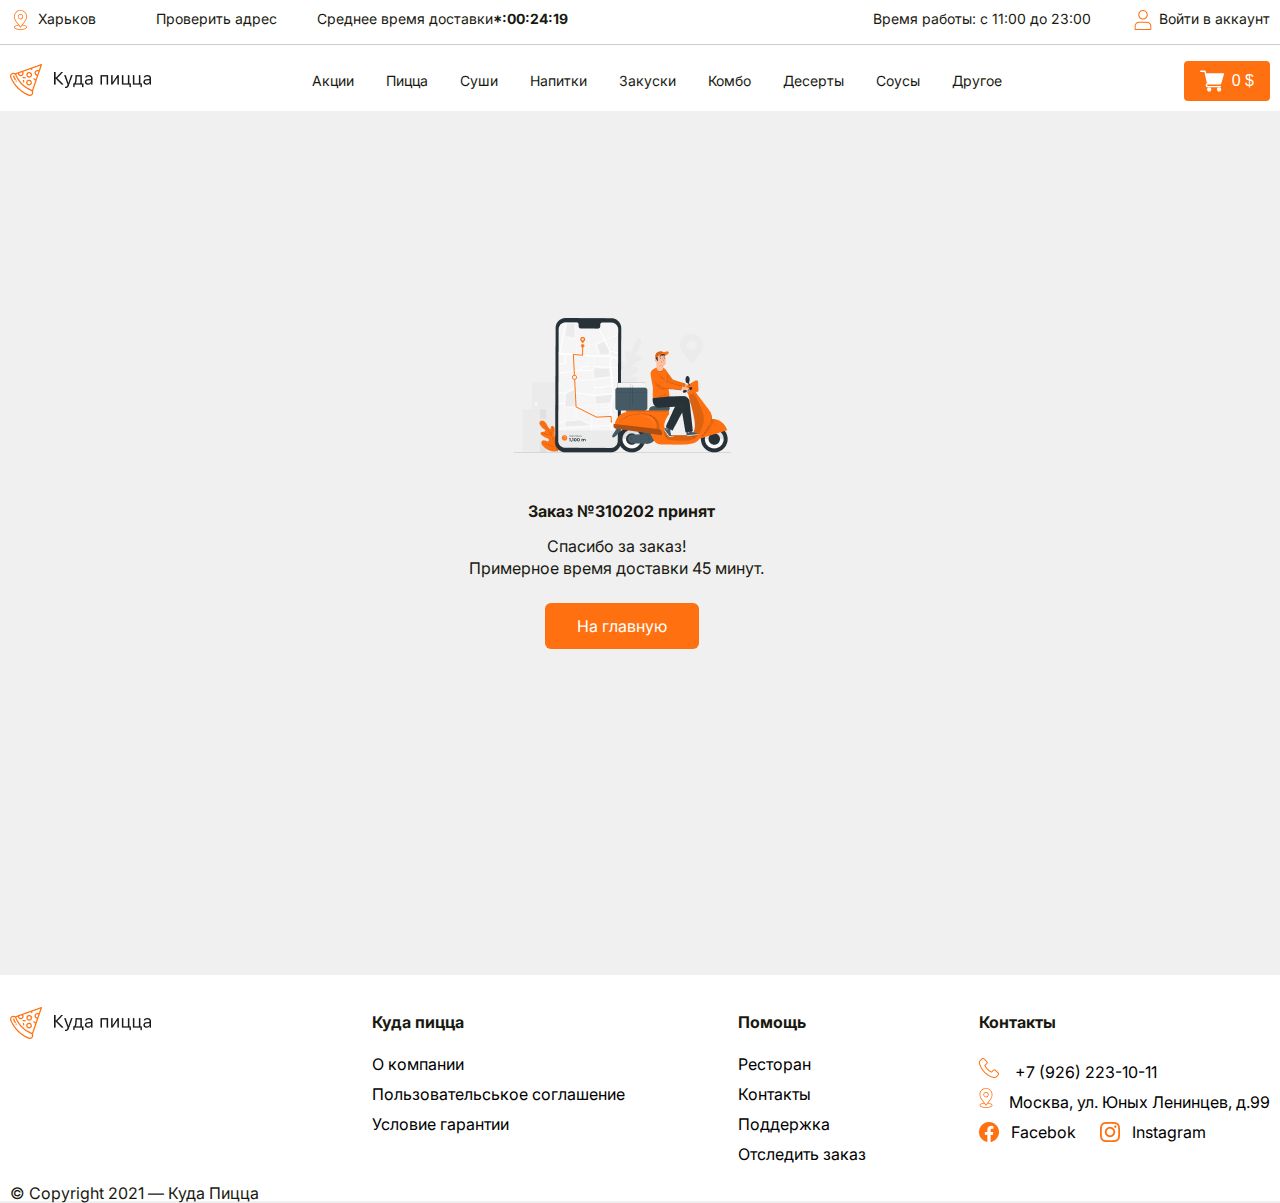
==== complete.html @ f255b156 "pop up №3 and page complete" ====
<!DOCTYPE html>
<html lang="en">
<head>
    <meta charset="UTF-8">
    <meta http-equiv="X-UA-Compatible" content="IE=edge">
    <meta name="viewport" content="width=device-width, initial-scale=1.0">
    <link rel="shortcut icon" href="img/pizza_logo.svg">
    <link rel="stylesheet" href="css/main.css">
    <link rel="stylesheet" href="css/reset.css">
    <link rel="stylesheet" href="https://cdnjs.cloudflare.com/ajax/libs/animate.css/4.1.1/animate.min.css">
    <link href="https://fonts.googleapis.com/css?family=Inter:100,200,300,regular,500,600,700,800,900" rel="stylesheet" />
    <title>Complete</title>
</head>
<body>
    <header class="header">
        <div class="header__head">
            <div class="header__body-head"> <!-- flex container -->
                <div class="container">
                    <nav class="menu"> <!-- content -->
                        <ul class="header__left">
                            <li><p class="header__item header__fall-item">Харьков</p></li>
                            <li><a href="#" class="header__item">Проверить адрес</a></li>
                            <li><a href="#" class="header__item">Среднее время доставки<span>*:00:24:19</span></a></li>
                        </ul>
                        <ul class="header__right">
                            <li><a href="#" class="header__item">Время работы: с 11:00 до 23:00</a></li>
                            <li><a href="#" class="header__item header__acc-item">Войти в аккаунт</a></li>
                        </ul>
                    </nav>
                </div>
            </div>
            <hr>
            <div class="header__foot">
                <div class="container">
                    <div class="header__foot-body">                                    
                        <a href="#hero" class="logo__link">
                            <img src="img/logo.png" alt="logo img" class="logo__img">
                        </a>
                        <nav class="menu__foot">
                            <ul class="menu__list-foot">
                                <li><a href="#" class="header__item">Акции</a></li>
                                <li><a href="#" class="header__item">Пицца</a></li>
                                <li><a href="#" class="header__item">Суши</a></li>
                                <li><a href="#" class="header__item">Напитки</a></li>
                                <li><a href="#" class="header__item">Закуски</a></li>
                                <li><a href="#" class="header__item">Комбо</a></li>
                                <li><a href="#" class="header__item">Десерты</a></li>
                                <li><a href="#" class="header__item">Соусы</a></li>
                                <li>
                                    <p class="header__item mores">Другое</p>
                                    <ul class="menu__inner animate__animated animate__fadeInUp">
                                        <li><a href="#" class="menu__inner-item header__item">Акции</a></li>
                                        <li><a href="#" class="menu__inner-item header__item">О компании</a></li>
                                        <li><a href="#" class="menu__inner-item header__item">Пользовательское соглашение</a></li>
                                        <li><a href="#" class="menu__inner-item header__item">Условия гарантии</a></li>
                                        <li><a href="#" class="menu__inner-item header__item">Ресторан</a></li>
                                        <li><a href="#" class="menu__inner-item header__item">Контакты</a></li>
                                        <li><a href="#" class="menu__inner-item header__item">Поддержка</a></li>
                                        <li><a href="#" class="menu__inner-item header__item">Отследить заказ</a></li>
                                    </ul>
                                </li>
                            </ul>
                        </nav>   
                        <button type="button" class="header__btn btn" ><img src="img/Shopping bag.svg" alt="shop bag"> <div id="prise"></div></button>
                        <ul class="tovar_bag animate__animated animate__fadeInUp">
                            <li><p>Товар добавлен в корзину</p></li>
                        </ul>
                    </div>
                </div>
            </div>
        </div>
    </header>
    <div class="complete_content">
        <div class="complete_box">
            <img src="img/complete.png"  id="complete">
            <h2>Заказ №310202 принят</h2>
            <p class="hh">Спасибо за заказ!
            <p>Примерное время доставки 45 минут.</p>
            <button class="complete_btn"><a href="./index.html">На главную</a></button>
        </div>
    </div>
    <footer class="footer complete">
        <div class="container">
            <div class="footer_content">
                <div class="logo_footer">
                    <div class="logo">
                        <img src="img/logo.png">
                    </div>
                    <p>© Copyright 2021 — Куда Пицца</p>
                </div>
                <div class="about_footer">
                    <h2>Куда пицца</h2>    
                    <ul>
                        <li><a href="#">О компании</a></li>
                        <li><a href="#">Пользовательськое соглашение</a></li>
                        <li><a href="#">Условие гарантии</a></li>
                    </ul>
                </div>
                <div class="help_footer">
                    <h2>Помощь</h2>
                    <ul>
                        <li><a href="#">Ресторан</a></li>
                        <li><a href="#">Контакты</a></li>
                        <li><a href="#">Поддержка</a></li>
                        <li><a href="#">Отследить заказ</a></li>
                    </ul>
                </div>
                <div class="contacts">
                    <h2>Контакты</h2>
                     <ul>
                        <li>
                            <a href="#">
                                <img src="img/Vector.png">
                                +7 (926) 223-10-11
                            </a>
                        </li>
                        <li>
                            <a href="#">
                                <img src="img/address.svg">
                                Москва, ул. Юных Ленинцев, д.99
                            </a>
                        </li>
                        <li class="conttt"> 
                            <a href="#" class="contact_fb">
                                <img src="img/Subtract.png">
                                <p>Facebok</p>
                            </a>
                            <a href="#" class="contact_ig">
                                <img src="img/Vector22.png" >
                                <p>Instagram</p>
                            </a>
                        </li>
                    </ul>
                </div>
            </div>
        </div>
    </footer>
    <script src="js/conf.js"></script>
    <script src="js/main.js"></script>
</body>
</html>
---- css/main.css ----
*,:after,:before{-webkit-box-sizing:border-box;box-sizing:border-box}body::-webkit-scrollbar{background:none;border-radius:10px}body::-webkit-scrollbar-thumb{background-color:#FF7010;border-radius:10px;border:solid 4px #FF6600}button{border:0;cursor:pointer}.btn{background-color:#FF7010;border-radius:4px;border:0;color:#fff;font-weight:400;font-size:16px;line-height:22px}.header__foot.active{position:fixed;top:0;padding:12px 0}body{background:#F0F0F0;font-family:inter;color:#191910}.container{max-width:1290px;padding:0 10px;margin:0 auto}.header__foot,.header__head{background-color:#fff;width:100%}.header__foot{z-index:2}.header__head{padding:10px 0}.menu{display:-webkit-box;display:-ms-flexbox;display:flex;-webkit-box-pack:justify;-ms-flex-pack:justify;justify-content:space-between}.header__left,.header__right{display:-webkit-box;display:-ms-flexbox;display:flex;-webkit-box-pack:justify;-ms-flex-pack:justify;justify-content:space-between}.header__fall-item{padding:0 20px 0 28px;display:inline;position:relative;cursor:pointer}.header__fall-item:before{content:"";position:absolute;left:0;top:0;width:13px;height:20px;margin-left:3.5px;background:url("../img/address.svg") no-repeat center}.header__fall-item:after{content:"";position:absolute;right:0;top:23%;width:12px;height:12px;background:url("../img/Arrow down.svg") no-repeat center}.header__left li+li{margin-left:40px}.header__item{font-size:14px;line-height:18px;font-weight:400;color:#191910;-webkit-transition:0.3s;transition:0.3s}.header__item span{font-weight:700}.header__item:hover{color:#FF7010}.header__right li+li{margin-left:40px}.header__acc-item{padding-left:28px;position:relative}.header__acc-item:before{content:"";position:absolute;left:0;top:0;width:20px;height:20px;margin-left:2px;background:url("../img/Account.svg") no-repeat center}.header__foot-body{display:-webkit-box;display:-ms-flexbox;display:flex;-webkit-box-pack:justify;-ms-flex-pack:justify;justify-content:space-between;-webkit-box-align:center;-ms-flex-align:center;align-items:center}.header__btn{padding:8px 16px;display:-webkit-box;display:-ms-flexbox;display:flex;-webkit-box-align:center;-ms-flex-align:center;align-items:center;-webkit-transition:0.3s;transition:0.3s}.header__btn img{padding-right:8px}.header__btn:hover{background-color:#FF6600;-webkit-box-shadow:0 0 15px #FF7010;box-shadow:0 0 15px #FF7010}.menu__list-foot{display:-webkit-box;display:-ms-flexbox;display:flex;-webkit-box-pack:justify;-ms-flex-pack:justify;justify-content:space-between;-webkit-box-align:center;-ms-flex-align:center;align-items:center}.menu__list-foot>li+li{margin-left:32px}.menu__list-foot>li:last-child{cursor:pointer;position:relative;padding-right:20px}.menu__list-foot>li:last-child:after{content:"";position:absolute;right:0;top:23%;width:12px;height:12px;background:url("../img/Arrow down.svg") no-repeat center}.menu__list-foot>li:last-child p{-webkit-user-select:none;-moz-user-select:none;-ms-user-select:none;user-select:none}.menu__inner{display:none;position:absolute;left:-150%;margin-top:31px;background-color:#fff;border:1px solid #F0F0F0;-webkit-box-shadow:0px 2px 8px rgba(25,25,25,0.1);box-shadow:0px 2px 8px rgba(25,25,25,0.1);border-radius:12px;width:265px;height:304px;padding:26px 20px}.menu__inner>li+li{margin-top:16px}.menu__inner:before{content:"";position:absolute;width:16px;height:8px;border-bottom:8px solid #fff;border-left:8px solid transparent;border-right:8px solid transparent;top:-2.5%;left:50%;right:50%;-webkit-transform:translate(-50%);transform:translate(-50%)}.menu__inner.active{display:block}.tovar_bag{opacity:0;display:none;position:absolute;right:0;margin-top:123px;background:white;padding:12px 32px;border-radius:58px;-webkit-transition:all 1s;transition:all 1s}.tovar_bag p{font-weight:400;font-size:14px;line-height:18px;color:#191919}.tovar_bag.active{display:block;opacity:1}.nav_fill{display:-webkit-box;display:-ms-flexbox;display:flex;-ms-flex-pack:distribute;justify-content:space-around;margin-top:30px}.nav_fill .block{width:135px;height:104px;border-radius:12px;font-size:18px;display:-webkit-box;display:-ms-flexbox;display:flex;-webkit-box-orient:vertical;-webkit-box-direction:normal;-ms-flex-direction:column;flex-direction:column;text-align:center;background:#ffff;cursor:pointer}.nav_fill .block1{color:#E23535}.nav_fill .block img{margin-top:20px;margin-bottom:8px}.hero_category .container{margin-top:30px;display:-webkit-box;display:-ms-flexbox;display:flex;-webkit-box-pack:justify;-ms-flex-pack:justify;justify-content:space-between}.hero_category .container .blocks{width:300px;height:343px;cursor:pointer}.hero_category .container .blocks .text{margin:267px 20px 40px 20px;max-width:190px;line-height:28px;font-size:20px;color:#fff}.hero_category .container .blocks .text2{max-width:240px}.hero_category .container .blocks .text4{max-width:240px}.block3,.hero_category .container .block1{background:url(../img/Group_737.png)}.block4,.hero_category .container .block2{background:url(../img/Group_738.png)}.hero_adress{display:-webkit-box;display:-ms-flexbox;display:flex;-webkit-box-pack:center;-ms-flex-pack:center;justify-content:center;margin-top:58px;text-align:center;-webkit-box-align:center;-ms-flex-align:center;align-items:center}.hero_adress .text{font-size:18px;margin-bottom:30px}.hero_adress_input input{width:783px;height:48px;border-radius:6px;border:1px solid #F0F0F0;padding-left:12px}.hero_adress_input button{padding:13px 32px;background:#FF7010;border:none;border-radius:6px;color:#fff;-webkit-transition:0.3s;transition:0.3s}.hero_adress_input button:hover{background-color:#FF6600;-webkit-box-shadow:0 0 15px #FF7010;box-shadow:0 0 15px #FF7010}.tovars_pizza{margin-top:30px}.pizza_header{display:-webkit-box;display:-ms-flexbox;display:flex;-webkit-box-pack:justify;-ms-flex-pack:justify;justify-content:space-between}.pizza_header,.susi_header h2{font-size:40px}.pizza_header button{display:-webkit-box;display:-ms-flexbox;display:flex;-webkit-box-align:center;-ms-flex-align:center;align-items:center;border:1px solid #F0F0F0;border-radius:6px;padding:9px 16px;background:#FFFF}.pizza_cards{display:-webkit-box;display:-ms-flexbox;display:flex;-webkit-box-pack:justify;-ms-flex-pack:justify;justify-content:space-between;-ms-flex-wrap:wrap;flex-wrap:wrap;margin-top:32px}.block{width:300px;height:480px;border-radius:12px;background:#FFFF}.pizza_tovars img[src="img/lable.png"]{position:absolute;margin-top:20px}.pizza_tovars img[src="img/lable2.png"]{position:absolute;margin-top:20px}.pizza_tovars .text{padding:0px 20px;margin-top:16px}.pizza_tovars .text h3{font-size:18px}.pizza_tovars .text p{margin-top:12px;font-size:16px;line-height:22px}.pizza_btn{margin-top:39px;margin-bottom:13px;display:-webkit-box;display:-ms-flexbox;display:flex;-webkit-box-pack:justify;-ms-flex-pack:justify;justify-content:space-between;-webkit-box-align:center;-ms-flex-align:center;align-items:center}.pizza_btn button{padding:13px 32px;background:#FF7010;border-radius:6px;border:none;color:white;-webkit-transition:0.3s;transition:0.3s}.pizza_btn button:hover{background-color:#FF6600;-webkit-box-shadow:0 0 15px #FF7010;box-shadow:0 0 15px #FF7010}.pizza_btn h3{font-size:18px;color:#FF7010}.popup,.popup_2,.popup_3{display:none;position:fixed;height:100%;width:100%;top:0;left:0;z-index:2;-webkit-backdrop-filter:blur(32px);backdrop-filter:blur(32px);background:rgba(25,25,25,0.4)}.popup.active,.popup_2.active,.popup_3.active{display:block}.popup_body{margin-top:17px;margin-left:auto;margin-right:auto;background:white;max-height:623px;width:990px;border-radius:24px}.popup_content{display:-webkit-box;display:-ms-flexbox;display:flex;padding-top:32px;padding-bottom:20px;padding-right:20px}.popup_photo_content{padding-top:15px;padding-left:15px;padding-bottom:95px}.popup_photo_content img{width:450px;height:450px}.content_1_title{display:-webkit-box;display:-ms-flexbox;display:flex;-webkit-box-align:center;-ms-flex-align:center;align-items:center}.content_1_title img{height:24px;width:24px;margin-right:8px}.content_1_container_fill{display:-webkit-box;display:-ms-flexbox;display:flex;margin-bottom:20px;text-align:center}.content_1_container_fill h3{font-weight:400}.container_fill_2 h3{color:#A5A5A5}.container_content{width:110px;height:105px;background:#F0F0F0;border-radius:12px;margin:10px;margin-left:5;margin-right:10px;margin-top:16px}.container_content img{height:75px;width:75px;padding-top:calc(50% - 20px)}.conent_2_type{display:-webkit-box;display:-ms-flexbox;display:flex}.type{font-family:inter;background:none;padding:13px 90px;border:#d4d4d4 1px solid;border-radius:6px}.type.active{background:#FF7010;color:white}.type_2{background:none;padding:10px 56px;margin-top:16px;margin-right:21px;border:#d4d4d4 1px solid;border-radius:6px}.type_2.active{background:#FF7010;color:white}.content_3_add h2{margin-top:15px}.container_add{display:-webkit-box;display:-ms-flexbox;display:flex;text-align:center;margin-bottom:37px}.container_add h3{text-align:center;font-weight:400;margin-bottom:4px}.container_add p{color:#FF7010}.container_add .container_fill_2 h3{color:#000}.content_4_total{margin-left:90px;display:-webkit-box;display:-ms-flexbox;display:flex;-webkit-box-align:center;-ms-flex-align:center;align-items:center}.content_4_total p{color:#FF7010;font-size:20px;font-weight:600}.content_4_total p span{color:#A5A5A5;font-size:14px;font-weight:400}.container_content.active{border:solid 2px #FF7010}.total_btn{padding:13px 40px;background:#FF7010;color:white;border-radius:6px;margin-left:100px;-webkit-transition:0.2s;transition:0.2s}.total_btn:hover{border:solid 1px #FF7010;background:none;color:#FF7010}.popup_2_body{height:100vh;width:520px;top:0;margin-left:calc(100% - 520px);background:#fff;padding-left:20px;padding-top:12px;padding-right:10px}.popup_2_name{display:-webkit-box;display:-ms-flexbox;display:flex;-webkit-box-pack:justify;-ms-flex-pack:justify;justify-content:space-between}.popup_2_name h2{font-size:32px;font-weight:600;margin-bottom:20px}.cross{cursor:pointer}.fillters_btn h3{font-size:16px;color:#A5A5A5;font-weight:400;margin-bottom:12px}.fillters_btn button{background:rgba(158,157,157,0.205);padding:11px 20px;border-radius:6px;color:#000;margin-bottom:8px;margin-right:8px;font-family:inter}.fillters_btn button.active{background:#FF7010;color:#FFF}.popup_2_fillter_1{max-width:380px}.popup_2_fillter_2{max-width:415px}.popup_2_fillter_3{max-width:480px}.nav_filters{display:-webkit-box;display:-ms-flexbox;display:flex;margin-top:41px}.nav_filters #navBtnFill1{padding:13px 77px;border:solid 1px #FF7010;border-radius:6px;color:#FF7010;margin-right:20px}.nav_filters #navBtnFill2{padding:13px 70.5px;background:#FF7010;border-radius:6px;color:#fff}.popup_3_body{top:0;margin-left:calc(100% - 420px);width:420px;height:100vh;background:white;overflow-y:auto}.popup_3_content{padding:20px 20px;height:100%}.popup_3_nav{display:-webkit-box;display:-ms-flexbox;display:flex;-webkit-box-pack:justify;-ms-flex-pack:justify;justify-content:space-between}.popup_3_nav h2{font-weight:600;font-size:32px;color:#191919}#popup_3_cross{cursor:pointer}.popup_3_bag{min-height:calc(100% - 85px)}.bag_card_1,.bag_card_2,.bag_card_3,.bag_card_4,.bag_card_5{display:none;margin-top:20px;width:100%;height:126px;border:solid 1px #F0F0F0;border-radius:12px;padding:16px}.bag_card_1.active,.bag_card_2.active,.bag_card_3.active,.bag_card_4.active,.bag_card_5.active{display:block}.bag_card_content{display:-webkit-box;display:-ms-flexbox;display:flex}.bag_card_img img{height:94px;width:94px}.bag_card_text{margin-left:16px;width:100%}.bag_card_text h3{font-weight:600;font-size:16px}.bag_card_text p{margin-top:8px;font-weight:400;font-size:14px}.calc_and_prise{display:-webkit-box;display:-ms-flexbox;display:flex;-webkit-box-pack:justify;-ms-flex-pack:justify;justify-content:space-between;width:100%;-webkit-box-align:center;-ms-flex-align:center;align-items:center;margin-top:12px}.calck{width:92px;height:36px;background:#FFEEE2;padding:8px;display:-webkit-box;display:-ms-flexbox;display:flex;-webkit-box-pack:justify;-ms-flex-pack:justify;justify-content:space-between}.calck img{cursor:pointer;width:10px;height:8px;margin-top:5.5px}.calc_number1,.calc_number2,.calc_number3,.calc_number4,.calc_number5{margin-top:1px;font-weight:600;font-size:16px;color:#FF7010}.bag_prise{font-weight:600;font-size:16px;color:#FF7010}.finish_step{display:-webkit-box;display:-ms-flexbox;display:flex;-webkit-box-pack:justify;-ms-flex-pack:justify;justify-content:space-between;-webkit-box-align:center;-ms-flex-align:center;align-items:center;height:48px}.finish_prise{font-weight:600;font-size:20px;color:#FF7010}.finish_btn button{background:#FF7010;border-radius:6px;padding:13px 24px;font-weight:400;font-size:16px}.finish_btn button a{color:white}.marg{margin-top:30px}.susi{margin-top:46px}.susi_header{display:-webkit-box;display:-ms-flexbox;display:flex;-webkit-box-pack:justify;-ms-flex-pack:justify;justify-content:space-between}.susi_header button{display:-webkit-box;display:-ms-flexbox;display:flex;-webkit-box-align:center;-ms-flex-align:center;align-items:center;border:1px solid #F0F0F0;border-radius:6px;padding:9px 16px;background:#FFFF}.susi_cards{display:-webkit-box;display:-ms-flexbox;display:flex;-webkit-box-pack:justify;-ms-flex-pack:justify;justify-content:space-between;-ms-flex-wrap:wrap;flex-wrap:wrap;margin-top:32px}.susi_tovars img[src="img/lable.png"]{position:absolute;margin-top:20px}.susi_tovars img[src="img/lable2.png"]{position:absolute;margin-top:20px}.susi_tovars .text{padding:0px 20px;margin-top:16px}.susi_tovars .text h3{font-size:18px}.susi_tovars .text p{margin-top:12px;font-size:16px;line-height:22px}.susi_btn{margin-top:26px;margin-bottom:13px;display:-webkit-box;display:-ms-flexbox;display:flex;-webkit-box-pack:justify;-ms-flex-pack:justify;justify-content:space-between;-webkit-box-align:center;-ms-flex-align:center;align-items:center}.susi_btn button{padding:13px 32px;background:#FF7010;border-radius:6px;border:none;color:white;-webkit-transition:0.3s;transition:0.3s}.susi_btn button:hover{background-color:#FF6600;-webkit-box-shadow:0 0 15px #FF7010;box-shadow:0 0 15px #FF7010}.susi_btn h3{font-size:18px;color:#FF7010}.snacs{margin-top:46px}.snacs_header{display:-webkit-box;display:-ms-flexbox;display:flex;-webkit-box-pack:justify;-ms-flex-pack:justify;justify-content:space-between}.snacs_header h2{font-size:40px}.snacs_header button{display:-webkit-box;display:-ms-flexbox;display:flex;-webkit-box-align:center;-ms-flex-align:center;align-items:center;border:1px solid #F0F0F0;border-radius:6px;padding:9px 16px;background:#FFFF}.snacs_cards{display:-webkit-box;display:-ms-flexbox;display:flex;-webkit-box-pack:justify;-ms-flex-pack:justify;justify-content:space-between;-ms-flex-wrap:wrap;flex-wrap:wrap;margin-top:32px}.snacs_tovars img[src="img/lable.png"]{position:absolute;margin-top:20px}.snacs_tovars img[src="img/lable2.png"]{position:absolute;margin-top:20px}.snacs_tovars .text{padding:0px 20px;margin-top:16px}.snacs_tovars .text h3{font-size:18px}.snacs_tovars .text p{margin-top:12px;font-size:16px;line-height:22px}.snacs_btn{margin-top:26px;margin-bottom:13px;display:-webkit-box;display:-ms-flexbox;display:flex;-webkit-box-pack:justify;-ms-flex-pack:justify;justify-content:space-between;-webkit-box-align:center;-ms-flex-align:center;align-items:center}.snacs_btn button{padding:13px 32px;background:#FF7010;border-radius:6px;border:none;color:white;-webkit-transition:0.3s;transition:0.3s}.snacs_btn button:hover{background-color:#FF6600;-webkit-box-shadow:0 0 15px #FF7010;box-shadow:0 0 15px #FF7010}.snacs_btn h3{font-size:18px;color:#FF7010}.deserts{margin-top:46px}.deserts_header{display:-webkit-box;display:-ms-flexbox;display:flex;-webkit-box-pack:justify;-ms-flex-pack:justify;justify-content:space-between}.deserts_header h2{font-size:40px}.deserts_header button{display:-webkit-box;display:-ms-flexbox;display:flex;-webkit-box-align:center;-ms-flex-align:center;align-items:center;border:1px solid #F0F0F0;border-radius:6px;padding:9px 16px;background:#FFFF}.deserts_cards{display:-webkit-box;display:-ms-flexbox;display:flex;-webkit-box-pack:justify;-ms-flex-pack:justify;justify-content:space-between;-ms-flex-wrap:wrap;flex-wrap:wrap;margin-top:32px}.deserts_tovars img[src="img/lable.png"]{position:absolute;margin-top:20px}.deserts_tovars img[src="img/lable2.png"]{position:absolute;margin-top:20px}.deserts_tovars .text{padding:0px 20px;margin-top:16px}.deserts_tovars .text h3{font-size:18px}.deserts_tovars .text p{margin-top:12px;font-size:16px;line-height:22px}.deserts_btn{margin-top:26px;margin-bottom:13px;display:-webkit-box;display:-ms-flexbox;display:flex;-webkit-box-pack:justify;-ms-flex-pack:justify;justify-content:space-between;-webkit-box-align:center;-ms-flex-align:center;align-items:center}.deserts_btn button{padding:13px 32px;background:#FF7010;border-radius:6px;border:none;color:white;-webkit-transition:0.3s;transition:0.3s}.deserts_btn button:hover{background-color:#FF6600;-webkit-box-shadow:0 0 15px #FF7010;box-shadow:0 0 15px #FF7010}.deserts_btn h3{font-size:18px;color:#FF7010}.drink{margin-top:46px}.drink_header{display:-webkit-box;display:-ms-flexbox;display:flex;-webkit-box-pack:justify;-ms-flex-pack:justify;justify-content:space-between}.drink_header h2{font-size:40px}.drink_header button{display:-webkit-box;display:-ms-flexbox;display:flex;-webkit-box-align:center;-ms-flex-align:center;align-items:center;border:1px solid #F0F0F0;border-radius:6px;padding:9px 16px;background:#FFFF}.drink_cards{display:-webkit-box;display:-ms-flexbox;display:flex;-webkit-box-pack:justify;-ms-flex-pack:justify;justify-content:space-between;-ms-flex-wrap:wrap;flex-wrap:wrap;margin-top:32px}.drink_tovars img[src="img/lable.png"]{position:absolute;margin-top:20px}.drink_tovars img[src="img/lable2.png"]{position:absolute;margin-top:20px}.drink_tovars .text{padding:0px 20px;margin-top:16px}.drink_tovars .text h3{font-size:18px}.drink_tovars .text p{margin-top:12px;font-size:16px;line-height:22px}.drink_btn{margin-top:26px;margin-bottom:13px;display:-webkit-box;display:-ms-flexbox;display:flex;-webkit-box-pack:justify;-ms-flex-pack:justify;justify-content:space-between;-webkit-box-align:center;-ms-flex-align:center;align-items:center}.drink_btn button{padding:13px 32px;background:#FF7010;border-radius:6px;border:none;color:white;-webkit-transition:0.3s;transition:0.3s}.drink_btn button:hover{background-color:#FF6600;-webkit-box-shadow:0 0 15px #FF7010;box-shadow:0 0 15px #FF7010}.drink_btn h3{font-size:18px;color:#FF7010}.block_mini{width:300px;height:424px;border-radius:12px;background:#FFFF}.souse{margin-top:46px}.souse_header h2{font-size:40px}.souse_cards{display:-webkit-box;display:-ms-flexbox;display:flex;-webkit-box-pack:justify;-ms-flex-pack:justify;justify-content:space-between;-ms-flex-wrap:wrap;flex-wrap:wrap;margin-top:32px}.souse_tovars img[src="img/lable.png"]{position:absolute;margin-top:20px}.souse_tovars img[src="img/lable2.png"]{position:absolute;margin-top:20px}.souse_tovars .text{padding:0px 20px;margin-top:16px}.souse_tovars .text h3{font-size:18px}.souse_btn{margin-top:26px;margin-bottom:13px;display:-webkit-box;display:-ms-flexbox;display:flex;-webkit-box-pack:justify;-ms-flex-pack:justify;justify-content:space-between;-webkit-box-align:center;-ms-flex-align:center;align-items:center}.souse_btn button{padding:13px 32px;background:#FF7010;border-radius:6px;border:none;color:white;-webkit-transition:0.3s;transition:0.3s}.souse_btn button:hover{background-color:#FF6600;-webkit-box-shadow:0 0 15px #FF7010;box-shadow:0 0 15px #FF7010}.souse_btn h3{font-size:18px;color:#FF7010}.combo{margin-top:46px}.combo_header{display:-webkit-box;display:-ms-flexbox;display:flex;-webkit-box-pack:justify;-ms-flex-pack:justify;justify-content:space-between}.combo_header h2{font-size:40px}.combo_header button{display:-webkit-box;display:-ms-flexbox;display:flex;-webkit-box-align:center;-ms-flex-align:center;align-items:center;border:1px solid #F0F0F0;border-radius:6px;padding:9px 16px;background:#FFFF}.combo_cards{display:-webkit-box;display:-ms-flexbox;display:flex;-webkit-box-pack:justify;-ms-flex-pack:justify;justify-content:space-between;-ms-flex-wrap:wrap;flex-wrap:wrap;margin-top:32px}.combo_tovars .text{padding:0px 20px;margin-top:16px}.combo_tovars .text h3{font-size:18px}.combo_tovars .text p{margin-top:12px;font-size:16px;line-height:22px}.combo_btn{margin-top:26px;margin-bottom:13px;display:-webkit-box;display:-ms-flexbox;display:flex;-webkit-box-pack:justify;-ms-flex-pack:justify;justify-content:space-between;-webkit-box-align:center;-ms-flex-align:center;align-items:center}.combo_btn button{padding:13px 32px;background:#FF7010;border-radius:6px;border:none;color:white;-webkit-transition:0.3s;transition:0.3s}.combo_btn button:hover{background-color:#FF6600;-webkit-box-shadow:0 0 15px #FF7010;box-shadow:0 0 15px #FF7010}.combo_btn h3{font-size:18px;color:#FF7010}.about .text h2{font-size:32px;margin-top:60px;margin-bottom:20px;margin-left:190px}.about .text h3,.aboutp{font-size:16px;line-height:22px}.about .text h3{margin-top:30px;margin-bottom:13px}.blocs{width:850px;height:308px;margin:0 auto}.footer .footer_content{margin-top:60px;display:-webkit-box;display:-ms-flexbox;display:flex;-webkit-box-pack:justify;-ms-flex-pack:justify;justify-content:space-between;padding-top:32px}.footer{background:#fff}.logo_footer p{margin-top:146px}.logo_footer>.logo{display:-webkit-box;display:-ms-flexbox;display:flex;-webkit-box-align:center;-ms-flex-align:center;align-items:center}.about_footer{line-height:30px}.about_footer h2{margin-bottom:12px}.help_footer{line-height:30px}.help_footer h2{margin-bottom:12px}.contacts{max-width:299px;line-height:30px}.contacts h2{margin-bottom:20px}.contact_fb,.contact_ig{display:-webkit-box;display:-ms-flexbox;display:flex;-webkit-box-align:center;-ms-flex-align:center;align-items:center}.contact_fb p,.contact_ig p{margin-right:24px}.contact_fb img,.contact_ig img{width:20px;height:20px}.conttt{display:-webkit-box;display:-ms-flexbox;display:flex}.contacts img{margin-right:12px}.complete_content{width:100%}.complete_box{margin-top:calc(45% - 369px);margin-left:calc(47% - 170px);width:380px;height:369px;text-align:center}.complete_box h2{margin-top:48px}.complete_box p.hh{margin-top:16px}.complete_box p{max-width:370px;font-weight:400;font-size:16px;line-height:22px}.footer.complete{margin-top:288px}.complete_btn{padding:13px 32px;background:#FF7010;border-radius:6px;font-weight:400;font-size:16px;font-family:inter;margin-top:24px}.complete_btn a{color:white}
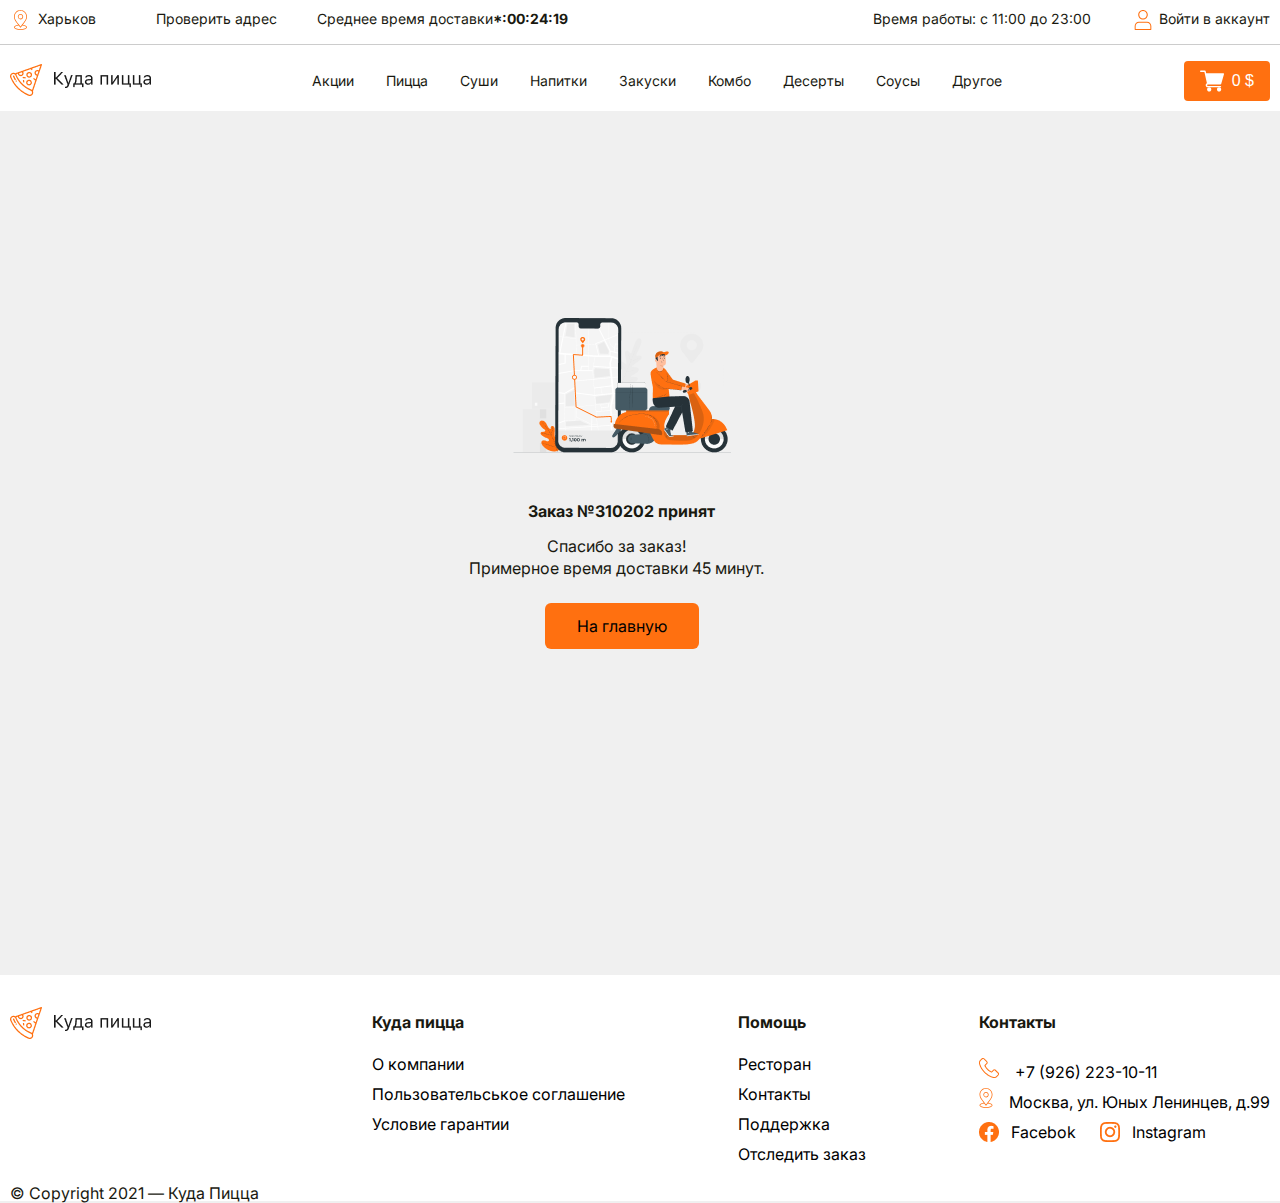
==== commit 01987021: "debug last comit" ====
--- a/complete.html
+++ b/complete.html
@@ -76,7 +76,7 @@
             <h2>Заказ №310202 принят</h2>
             <p class="hh">Спасибо за заказ!
             <p>Примерное время доставки 45 минут.</p>
-            <button class="complete_btn"><a href="./index.html">На главную</a></button>
+            <a href="./index.html"><button class="complete_btn">На главную</button></a>
         </div>
     </div>
     <footer class="footer complete">
